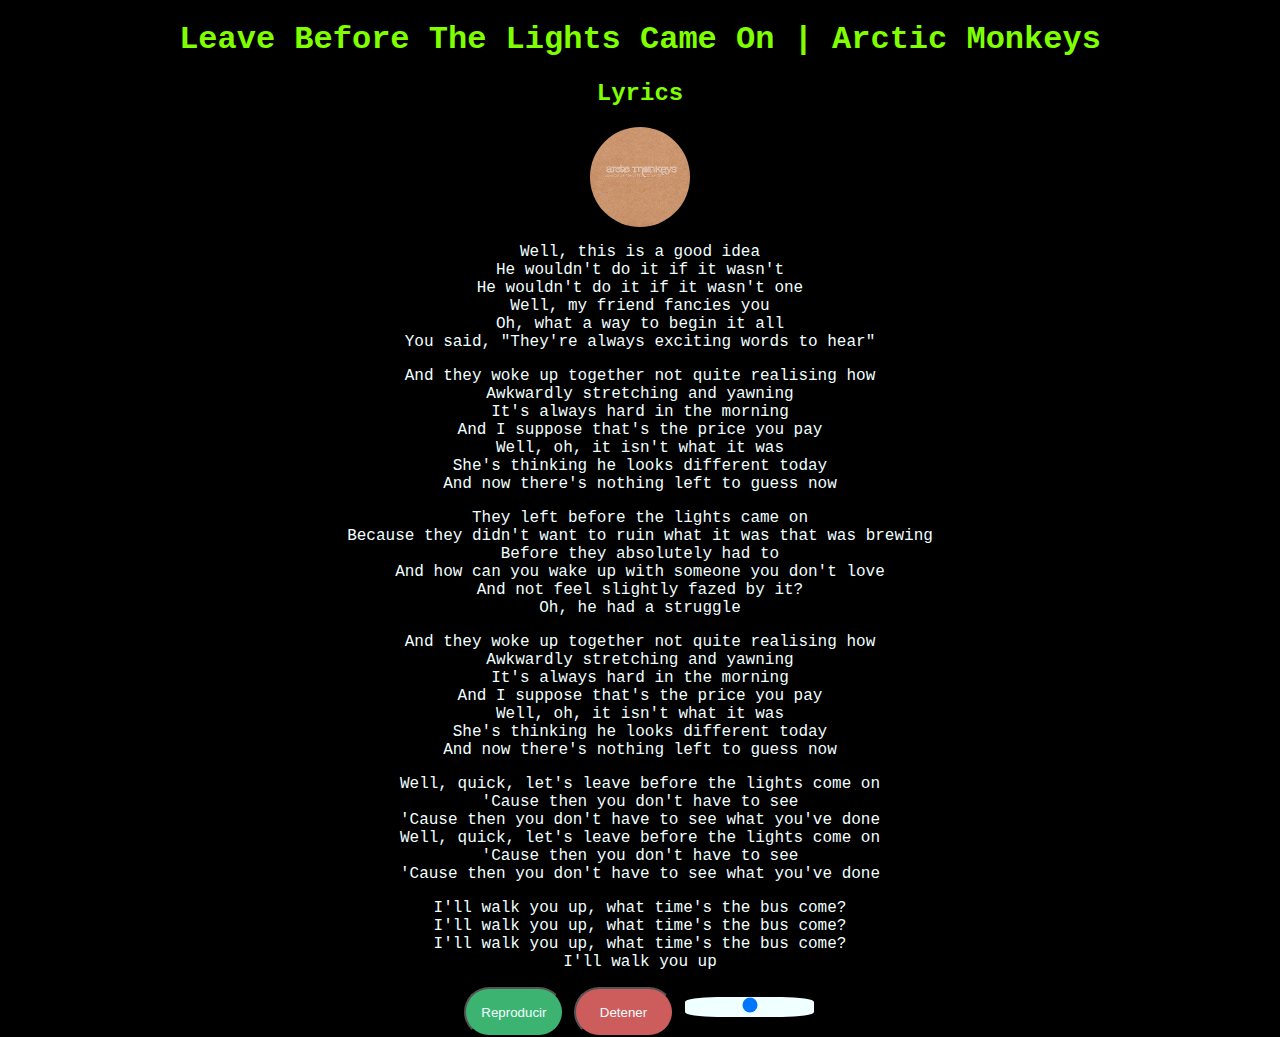
==== index.html @ a8adac22 "Add files via upload" ====
<!DOCTYPE html>
<html lang="en">

<head>
    <meta charset="UTF-8">
    <meta name="viewport" content="width=device-width, initial-scale=1.0">
    <title>Leave Before The Lights Come On</title>
    <link rel="shortcut icon" href="/src/images/img.jpg" type="image/x-icon">
    <link rel="stylesheet" href="/src/styles/style.css">
    <style>
        .image {
            display: block;
            margin: auto;
            border-radius: 100px;
        }
    </style>
</head>

<body>
    <div class="content">
        <div>
            <h1>Leave Before The Lights Came On | Arctic Monkeys</h1>
            <h2>Lyrics</h2>
        </div>
        <div class="image_div">
            <img src="/src/images/img.jpg" alt="arctic-monkeys-album-image" class="image">
        </div>
        <div class="paragraphs">
            <p>
                Well, this is a good idea <br>
                He wouldn't do it if it wasn't <br>
                He wouldn't do it if it wasn't one <br>
                Well, my friend fancies you <br>
                Oh, what a way to begin it all <br>
                You said, "They're always exciting words to hear" <br>
            </p>
            <p>
                And they woke up together not quite realising how <br>
                Awkwardly stretching and yawning <br>
                It's always hard in the morning <br>
                And I suppose that's the price you pay <br>
                Well, oh, it isn't what it was <br>
                She's thinking he looks different today <br>
                And now there's nothing left to guess now <br>
            </p>
            <p>
                They left before the lights came on <br>
                Because they didn't want to ruin what it was that was brewing <br>
                Before they absolutely had to <br>
                And how can you wake up with someone you don't love <br>
                And not feel slightly fazed by it? <br>
                Oh, he had a struggle <br>

            </p>
            <p>
                And they woke up together not quite realising how <br>
                Awkwardly stretching and yawning <br>
                It's always hard in the morning <br>
                And I suppose that's the price you pay <br>
                Well, oh, it isn't what it was <br>
                She's thinking he looks different today <br>
                And now there's nothing left to guess now <br>
            </p>
            <p>
                Well, quick, let's leave before the lights come on <br>
                'Cause then you don't have to see <br>
                'Cause then you don't have to see what you've done <br>
                Well, quick, let's leave before the lights come on <br>
                'Cause then you don't have to see <br>
                'Cause then you don't have to see what you've done <br>
            </p>
            <p>
                I'll walk you up, what time's the bus come? <br>
                I'll walk you up, what time's the bus come? <br>
                I'll walk you up, what time's the bus come? <br>
                I'll walk you up
            </p>
        </div>
        <div class="song_div">
            <audio controls class="song" id="myAudio">
                <source src="/src/music/Leave Before The Lights Come On.mp3" type="audio/mpeg">
            </audio>
        </div>
        <div>
            <button onclick="playAudio()" id="play">Reproducir</button>
            <button onclick="stopAudio()" id="stop">Detener</button>
            <input type="range" min="0" max="1" step="0.01" value="0.5" oninput="setVolume(this.value)">
        </div>
    </div>
    <script src="/src/js/functions.js"></script>
</body>

</html>
---- src/styles/style.css ----
:root {
    --chartreuse: #7fff00;
    --black: #000000;
    --azure: #f0ffff;
    --medium-sea-green: #3CB371;
    --indian-red: #cd5c5c;
}

body {
    background-color: var(--black);
    color: var(--azure);
    font-family: 'Courier New', Courier, monospace;
    text-align: center;
    margin: 0;
    display: flex;
    flex-direction: column;
    align-items: center;
}

h1, h2 {
    color: var(--chartreuse);
}

.content {
    display: flex;
    flex-direction: column;
    align-items: center;
    width: 100%;
}

.paragraphs {
    max-width: 800px;
}

.image {
    border-radius: 300px;
    width: 100px;
    height: auto;
}

.song_div
{
    display: none;
}

#play
{
    color: var(--azure);
    background-color: var(--medium-sea-green);
    width: 100px;
    height: 50px;
    border-radius: 100px;
    cursor: pointer;
}

#stop
{
    color: var(--azure);
    background-color: var(--indian-red);
    width: 100px;
    height: 50px;
    border-radius: 100px;
    cursor: pointer;
}

input[type="range"]::-webkit-slider-runnable-track {
    width: 20px;
    height: 20px; 
    background-color: var(--azure); 
    border-radius: 25%; 
    cursor: pointer; 
}
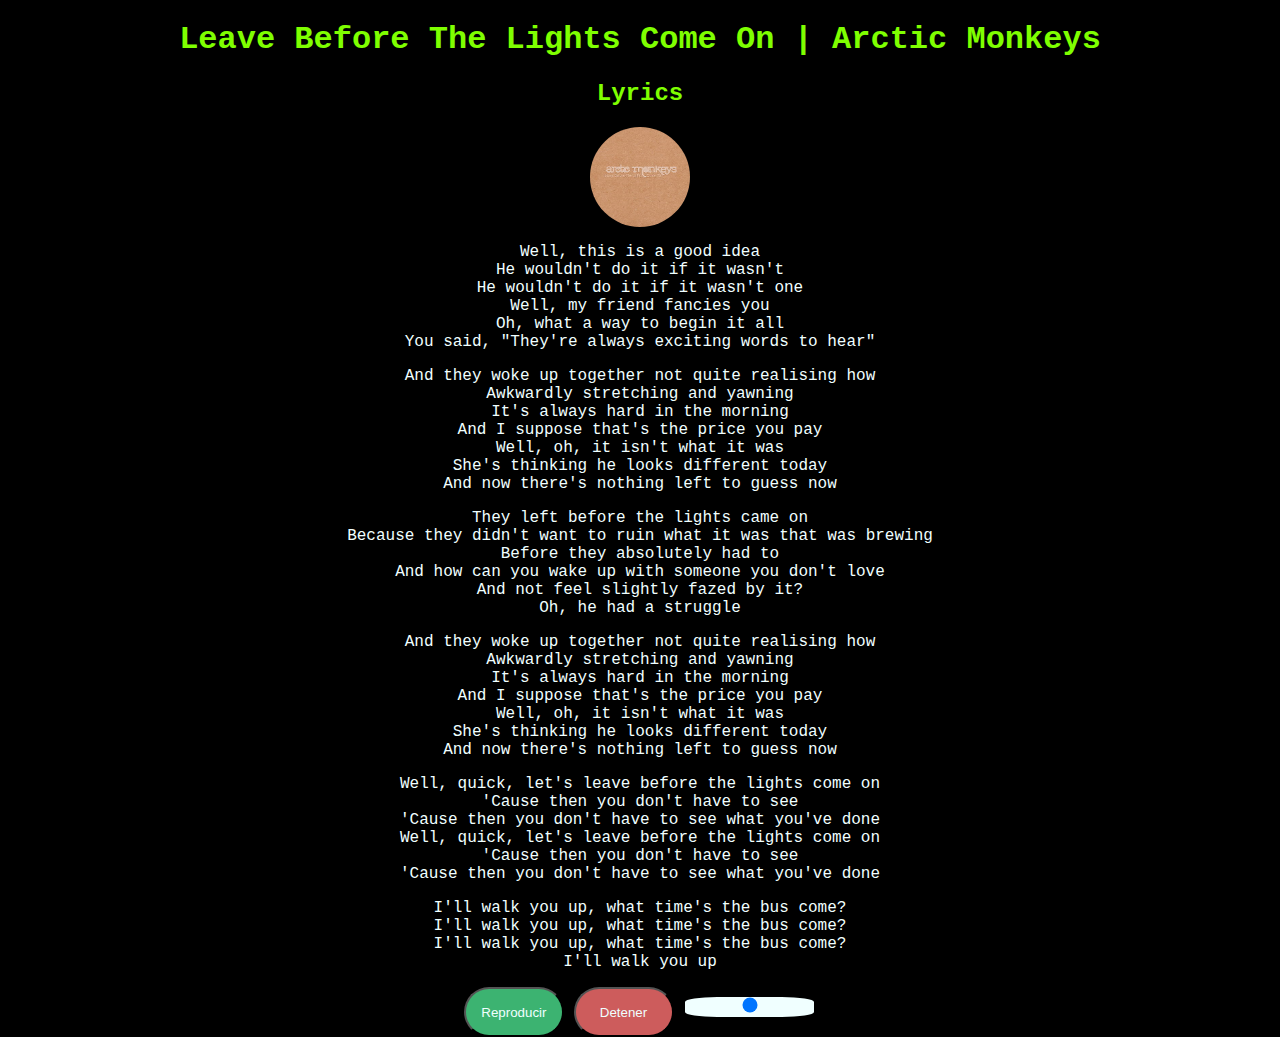
==== commit a5cafba6: "Add files via upload" ====
--- a/index.html
+++ b/index.html
@@ -5,13 +5,17 @@
     <meta charset="UTF-8">
     <meta name="viewport" content="width=device-width, initial-scale=1.0">
     <title>Leave Before The Lights Come On</title>
-    <link rel="shortcut icon" href="/src/images/img.jpg" type="image/x-icon">
-    <link rel="stylesheet" href="/src/styles/style.css">
+    <link rel="shortcut icon" href="src/images/img.jpg" type="image/x-icon">
+    <link rel="stylesheet" href="src/styles/style.css">
     <style>
         .image {
             display: block;
             margin: auto;
             border-radius: 100px;
+        }
+
+        .highlight {
+            color: greenyellow;
         }
     </style>
 </head>
@@ -19,14 +23,14 @@
 <body>
     <div class="content">
         <div>
-            <h1>Leave Before The Lights Came On | Arctic Monkeys</h1>
+            <h1>Leave Before The Lights Come On | Arctic Monkeys</h1>
             <h2>Lyrics</h2>
         </div>
         <div class="image_div">
-            <img src="/src/images/img.jpg" alt="arctic-monkeys-album-image" class="image">
+            <img src="src/images/img.jpg" alt="arctic-monkeys-album-image" class="image">
         </div>
         <div class="paragraphs">
-            <p>
+            <p data-start="16" data-end="38.5">
                 Well, this is a good idea <br>
                 He wouldn't do it if it wasn't <br>
                 He wouldn't do it if it wasn't one <br>
@@ -34,7 +38,7 @@
                 Oh, what a way to begin it all <br>
                 You said, "They're always exciting words to hear" <br>
             </p>
-            <p>
+            <p data-start="39" data-end="65">
                 And they woke up together not quite realising how <br>
                 Awkwardly stretching and yawning <br>
                 It's always hard in the morning <br>
@@ -43,16 +47,15 @@
                 She's thinking he looks different today <br>
                 And now there's nothing left to guess now <br>
             </p>
-            <p>
+            <p data-start="86" data-end="110">
                 They left before the lights came on <br>
                 Because they didn't want to ruin what it was that was brewing <br>
                 Before they absolutely had to <br>
                 And how can you wake up with someone you don't love <br>
                 And not feel slightly fazed by it? <br>
                 Oh, he had a struggle <br>
-
             </p>
-            <p>
+            <p data-start="111" data-end="137">
                 And they woke up together not quite realising how <br>
                 Awkwardly stretching and yawning <br>
                 It's always hard in the morning <br>
@@ -61,7 +64,7 @@
                 She's thinking he looks different today <br>
                 And now there's nothing left to guess now <br>
             </p>
-            <p>
+            <p data-start="140" data-end="165">
                 Well, quick, let's leave before the lights come on <br>
                 'Cause then you don't have to see <br>
                 'Cause then you don't have to see what you've done <br>
@@ -69,7 +72,7 @@
                 'Cause then you don't have to see <br>
                 'Cause then you don't have to see what you've done <br>
             </p>
-            <p>
+            <p data-start="218.5" data-end="230">
                 I'll walk you up, what time's the bus come? <br>
                 I'll walk you up, what time's the bus come? <br>
                 I'll walk you up, what time's the bus come? <br>
@@ -78,7 +81,7 @@
         </div>
         <div class="song_div">
             <audio controls class="song" id="myAudio">
-                <source src="/src/music/Leave Before The Lights Come On.mp3" type="audio/mpeg">
+                <source src="src/music/Leave Before The Lights Come On.mp3" type="audio/mpeg">
             </audio>
         </div>
         <div>
@@ -87,7 +90,23 @@
             <input type="range" min="0" max="1" step="0.01" value="0.5" oninput="setVolume(this.value)">
         </div>
     </div>
-    <script src="/src/js/functions.js"></script>
+    <script src="src/js/functions.js"></script>
+    <script>
+        const paragraphs = document.querySelectorAll('.paragraphs p');
+
+        audio.addEventListener('timeupdate', () => {
+            const currentTime = audio.currentTime;
+            paragraphs.forEach(p => {
+                const start = parseFloat(p.dataset.start);
+                const end = parseFloat(p.dataset.end);
+                if (currentTime >= start && currentTime < end) {
+                    p.classList.add('highlight');
+                } else {
+                    p.classList.remove('highlight');
+                }
+            });
+        });
+    </script>
 </body>
 
 </html>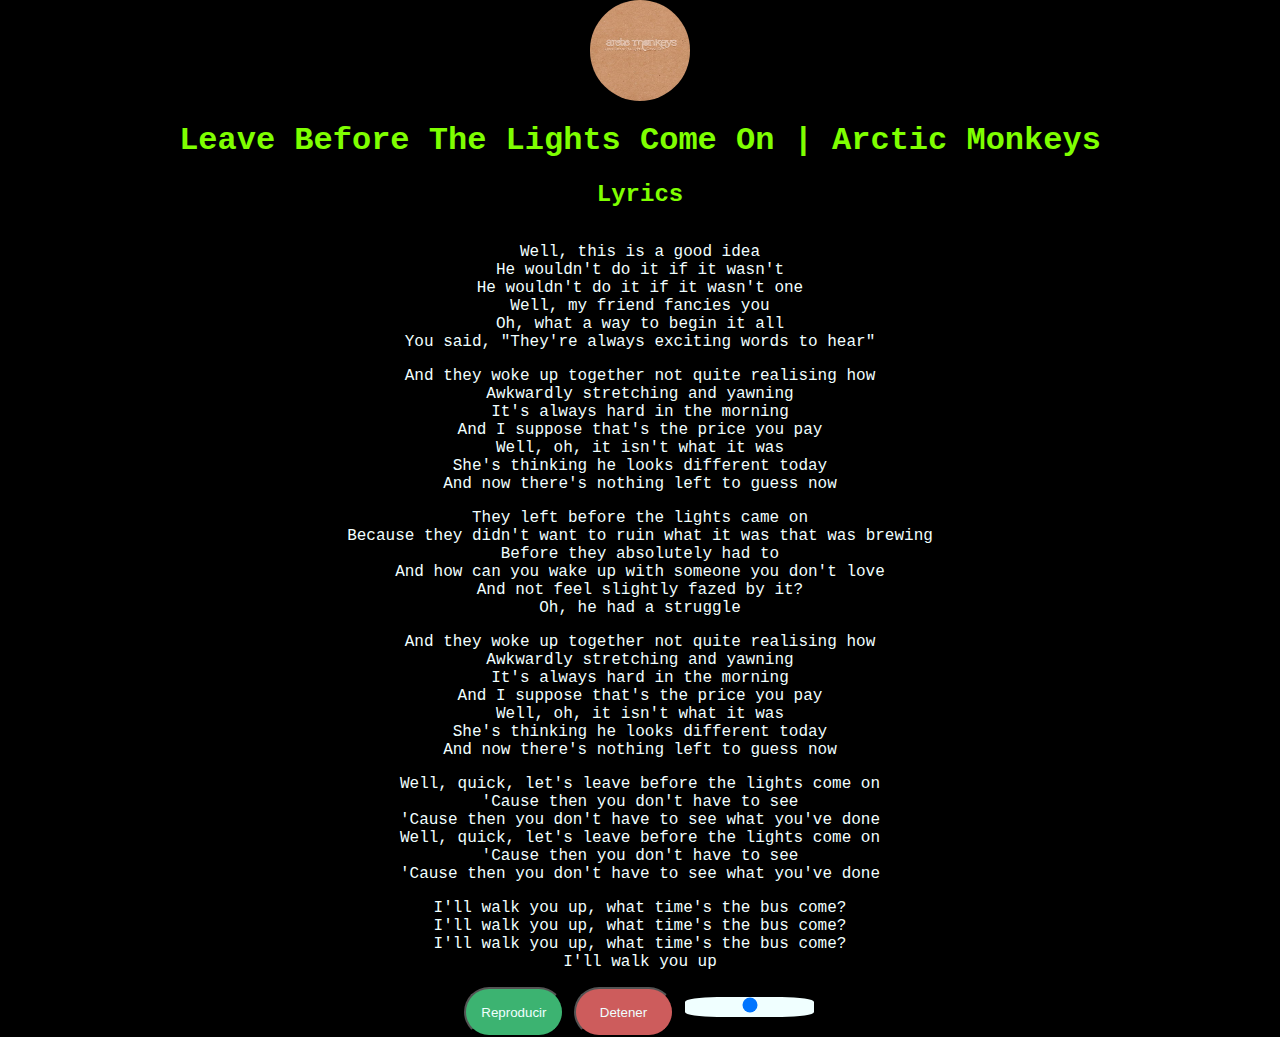
==== commit a592ea5f: "Update index.html" ====
--- a/index.html
+++ b/index.html
@@ -22,12 +22,12 @@
 
 <body>
     <div class="content">
+        <div class="image_div">
+            <img src="src/images/img.jpg" alt="arctic-monkeys-album-image" class="image">
+        </div>
         <div>
             <h1>Leave Before The Lights Come On | Arctic Monkeys</h1>
             <h2>Lyrics</h2>
-        </div>
-        <div class="image_div">
-            <img src="src/images/img.jpg" alt="arctic-monkeys-album-image" class="image">
         </div>
         <div class="paragraphs">
             <p data-start="16" data-end="38.5">
@@ -109,4 +109,4 @@
     </script>
 </body>
 
-</html>+</html>
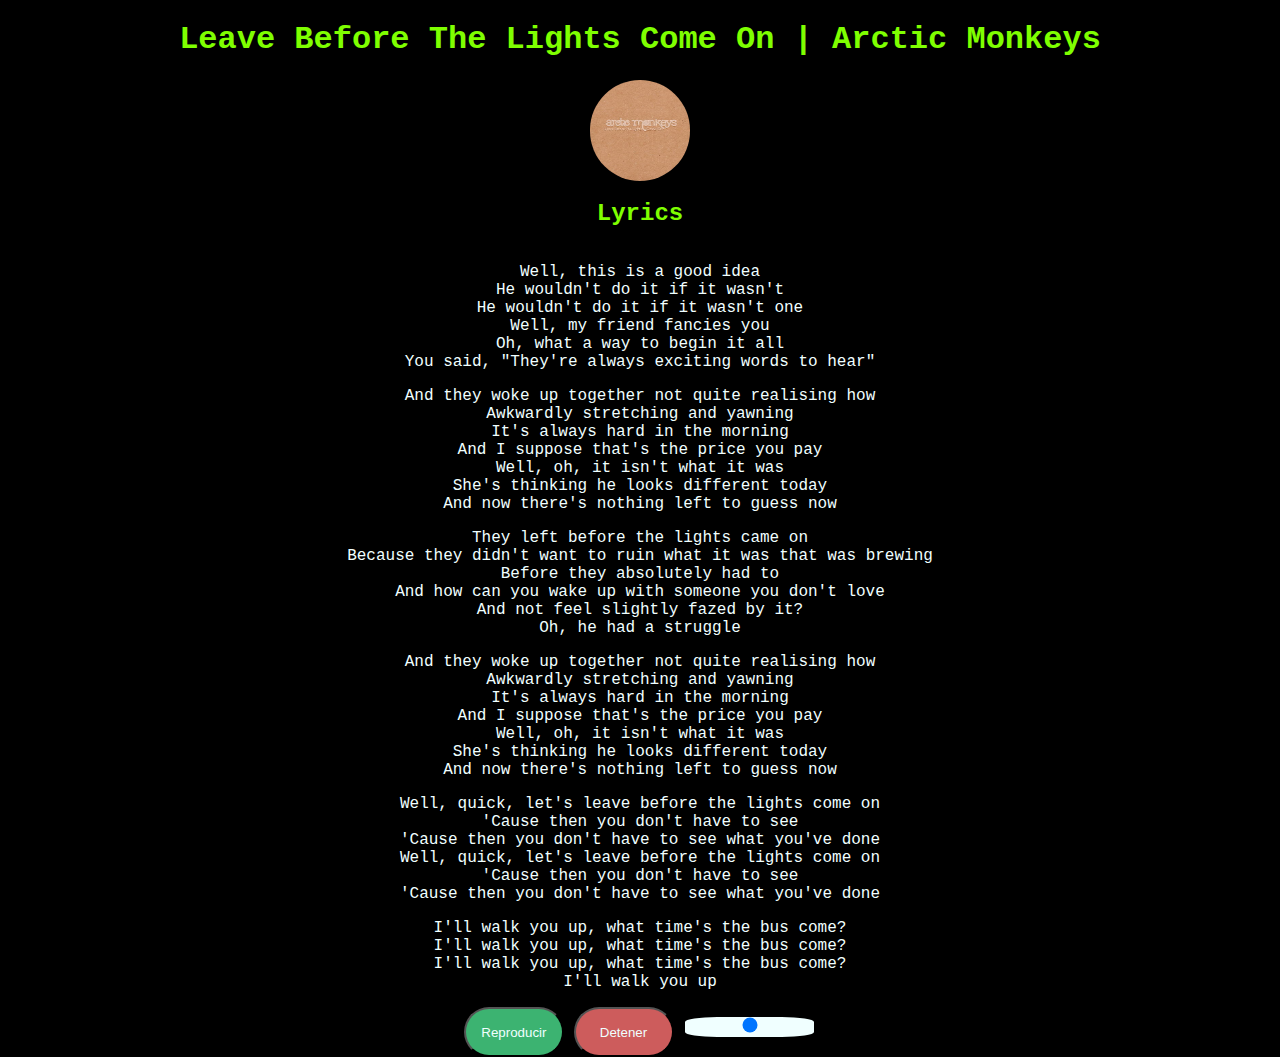
==== commit 0bb52893: "Update index.html" ====
--- a/index.html
+++ b/index.html
@@ -23,10 +23,10 @@
 <body>
     <div class="content">
         <div class="image_div">
+            <h1>Leave Before The Lights Come On | Arctic Monkeys</h1>
             <img src="src/images/img.jpg" alt="arctic-monkeys-album-image" class="image">
         </div>
         <div>
-            <h1>Leave Before The Lights Come On | Arctic Monkeys</h1>
             <h2>Lyrics</h2>
         </div>
         <div class="paragraphs">
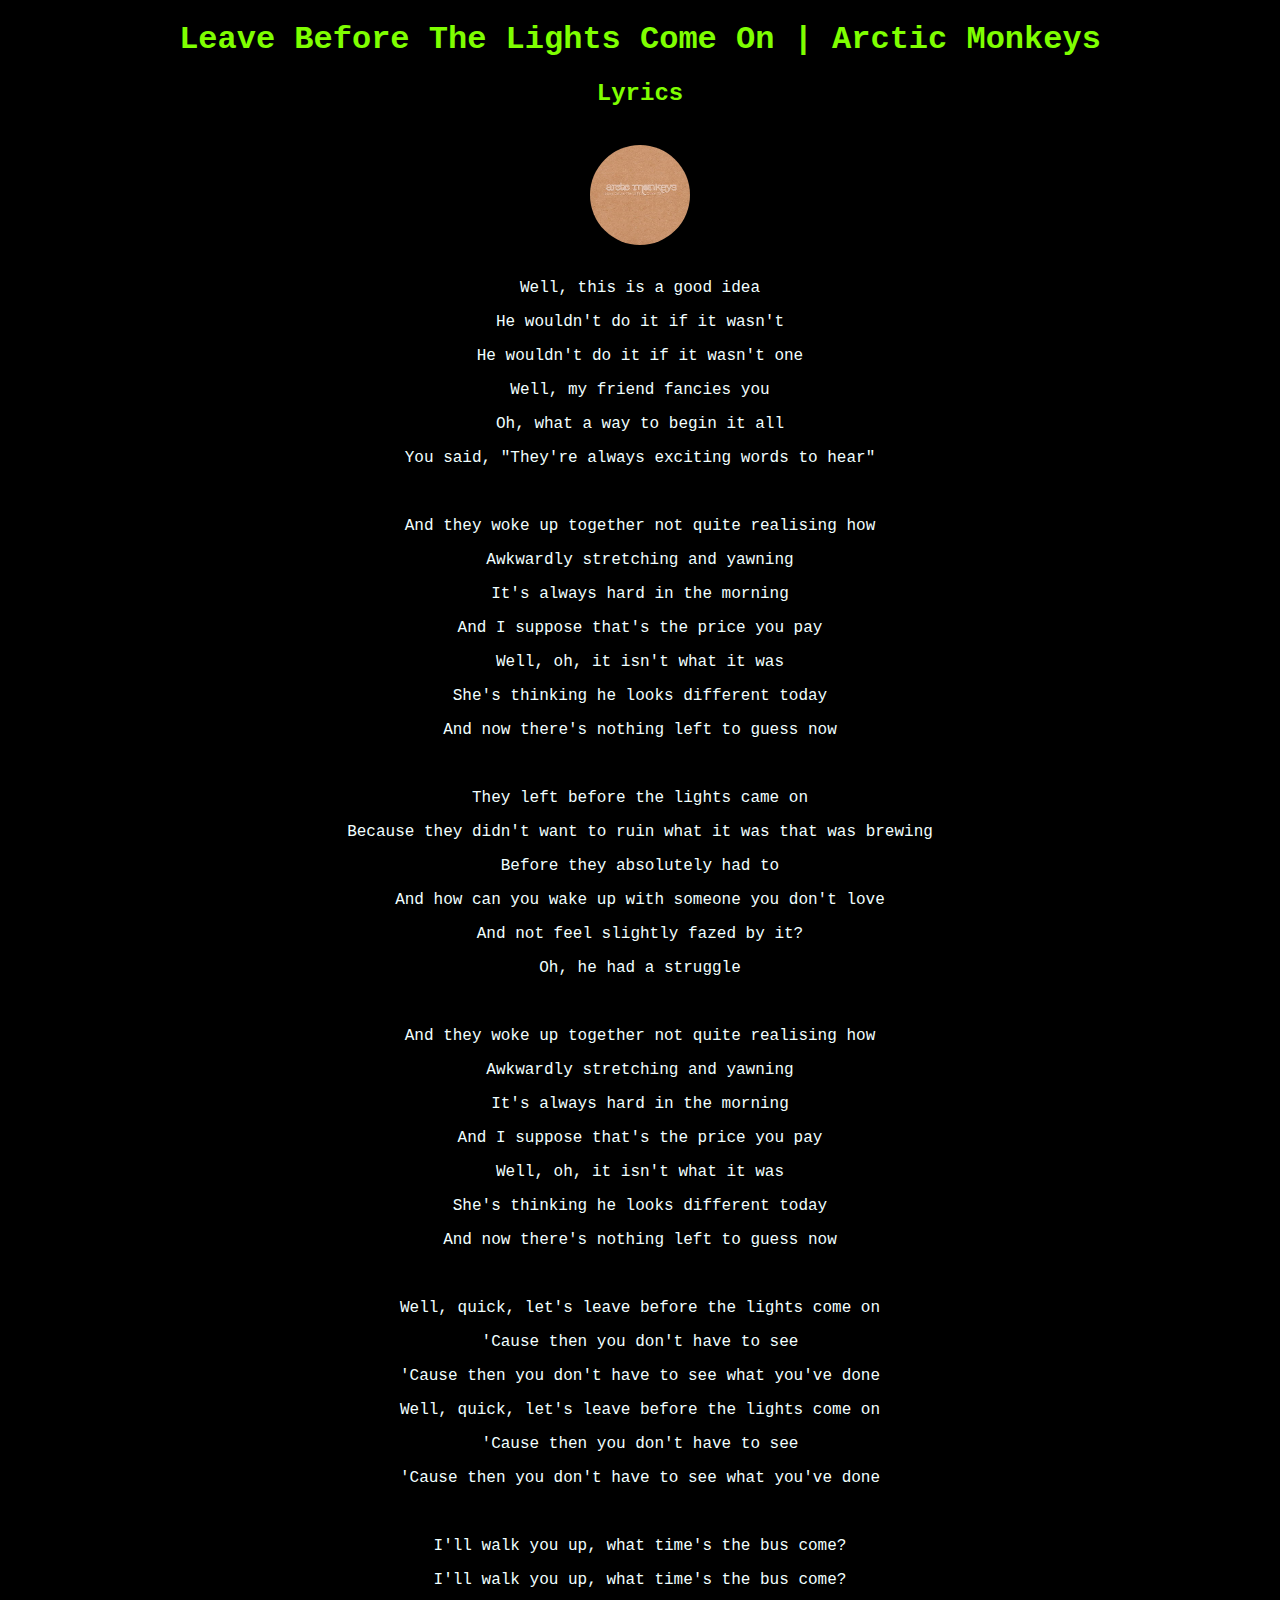
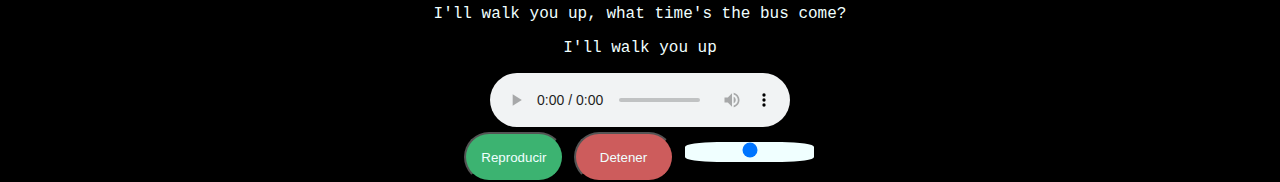
==== commit 77ccf293: "Add files via upload" ====
--- a/index.html
+++ b/index.html
@@ -16,68 +16,66 @@
 
         .highlight {
             color: greenyellow;
+            font-weight: bold;
+            font-size: 20px;
+            text-shadow: 7px 13px 37px greenyellow;
         }
     </style>
 </head>
 
 <body>
     <div class="content">
+        <div>
+            <h1>Leave Before The Lights Come On | Arctic Monkeys</h1>
+            <h2>Lyrics</h2>
+        </div>
+        <br>
         <div class="image_div">
-            <h1>Leave Before The Lights Come On | Arctic Monkeys</h1>
             <img src="src/images/img.jpg" alt="arctic-monkeys-album-image" class="image">
         </div>
-        <div>
-            <h2>Lyrics</h2>
-        </div>
         <div class="paragraphs">
-            <p data-start="16" data-end="38.5">
-                Well, this is a good idea <br>
-                He wouldn't do it if it wasn't <br>
-                He wouldn't do it if it wasn't one <br>
-                Well, my friend fancies you <br>
-                Oh, what a way to begin it all <br>
-                You said, "They're always exciting words to hear" <br>
-            </p>
-            <p data-start="39" data-end="65">
-                And they woke up together not quite realising how <br>
-                Awkwardly stretching and yawning <br>
-                It's always hard in the morning <br>
-                And I suppose that's the price you pay <br>
-                Well, oh, it isn't what it was <br>
-                She's thinking he looks different today <br>
-                And now there's nothing left to guess now <br>
-            </p>
-            <p data-start="86" data-end="110">
-                They left before the lights came on <br>
-                Because they didn't want to ruin what it was that was brewing <br>
-                Before they absolutely had to <br>
-                And how can you wake up with someone you don't love <br>
-                And not feel slightly fazed by it? <br>
-                Oh, he had a struggle <br>
-            </p>
-            <p data-start="111" data-end="137">
-                And they woke up together not quite realising how <br>
-                Awkwardly stretching and yawning <br>
-                It's always hard in the morning <br>
-                And I suppose that's the price you pay <br>
-                Well, oh, it isn't what it was <br>
-                She's thinking he looks different today <br>
-                And now there's nothing left to guess now <br>
-            </p>
-            <p data-start="140" data-end="165">
-                Well, quick, let's leave before the lights come on <br>
-                'Cause then you don't have to see <br>
-                'Cause then you don't have to see what you've done <br>
-                Well, quick, let's leave before the lights come on <br>
-                'Cause then you don't have to see <br>
-                'Cause then you don't have to see what you've done <br>
-            </p>
-            <p data-start="218.5" data-end="230">
-                I'll walk you up, what time's the bus come? <br>
-                I'll walk you up, what time's the bus come? <br>
-                I'll walk you up, what time's the bus come? <br>
-                I'll walk you up
-            </p>
+            <br>
+            <p data-start="16" data-end="19"> Well, this is a good idea </p>
+            <p data-start="19" data-end="22"> He wouldn't do it if it wasn't </p>
+            <p data-start="22.5" data-end="27"> He wouldn't do it if it wasn't one </p>
+            <p data-start="28" data-end="31"> Well, my friend fancies you </p>
+            <p data-start="32" data-end="34"> Oh, what a way to begin it all </p>
+            <p data-start="36" data-end="38.5"> You said, "They're always exciting words to hear" </p>
+            <br>
+            <p data-start="39" data-end="44"> And they woke up together not quite realising how </p>
+            <p data-start="44.2" data-end="47"> Awkwardly stretching and yawning </p>
+            <p data-start="47/5" data-end="50"> It's always hard in the morning </p>
+            <p data-start="53" data-end="56"> And I suppose that's the price you pay </p>
+            <p data-start="56.5" data-end="59"> Well, oh, it isn't what it was </p>
+            <p data-start="59.5" data-end="62"> She's thinking he looks different today </p>
+            <p data-start="62" data-end="65"> And now there's nothing left to guess now </p>
+            <br>
+            <p data-start="86" data-end="89"> They left before the lights came on </p>
+            <p data-start="89" data-end="95"> Because they didn't want to ruin what it was that was brewing </p>
+            <p data-start="95.5" data-end="98"> Before they absolutely had to </p>
+            <p data-start="99" data-end="105"> And how can you wake up with someone you don't love </p>
+            <p data-start="105.5" data-end="109"> And not feel slightly fazed by it? </p>
+            <p data-start="109" data-end="111"> Oh, he had a struggle </p>
+            <br>
+            <p data-start="111" data-end="115"> And they woke up together not quite realising how </p>
+            <p data-start="116" data-end="119"> Awkwardly stretching and yawning </p>
+            <p data-start="119.5" data-end="123"> It's always hard in the morning </p>
+            <p data-start="125" data-end="127.5"> And I suppose that's the price you pay </p>
+            <p data-start="129" data-end="131"> Well, oh, it isn't what it was </p>
+            <p data-start="131" data-end="135"> She's thinking he looks different today </p>
+            <p data-start="135" data-end="137"> And now there's nothing left to guess now </p>
+            <br>
+            <p data-start="139.5" data-end="144"> Well, quick, let's leave before the lights come on </p>
+            <p data-start="145" data-end="148"> 'Cause then you don't have to see </p>
+            <p data-start="148.5" data-end="152"> 'Cause then you don't have to see what you've done </p>
+            <p data-start="153" data-end="157"> Well, quick, let's leave before the lights come on </p>
+            <p data-start="158" data-end="160"> 'Cause then you don't have to see </p>
+            <p data-start="161" data-end="165"> 'Cause then you don't have to see what you've done </p>
+            <br>
+            <p data-start="218.5" data-end="221.5"> I'll walk you up, what time's the bus come? </p>
+            <p data-start="222" data-end="224.5"> I'll walk you up, what time's the bus come? </p>
+            <p data-start="225" data-end="228"> I'll walk you up, what time's the bus come? </p>
+            <p data-start="228" data-end="230"> I'll walk you up </p>
         </div>
         <div class="song_div">
             <audio controls class="song" id="myAudio">
@@ -109,4 +107,4 @@
     </script>
 </body>
 
-</html>
+</html>--- a/src/styles/style.css
+++ b/src/styles/style.css
@@ -38,11 +38,6 @@
     height: auto;
 }
 
-.song_div
-{
-    display: none;
-}
-
 #play
 {
     color: var(--azure);
